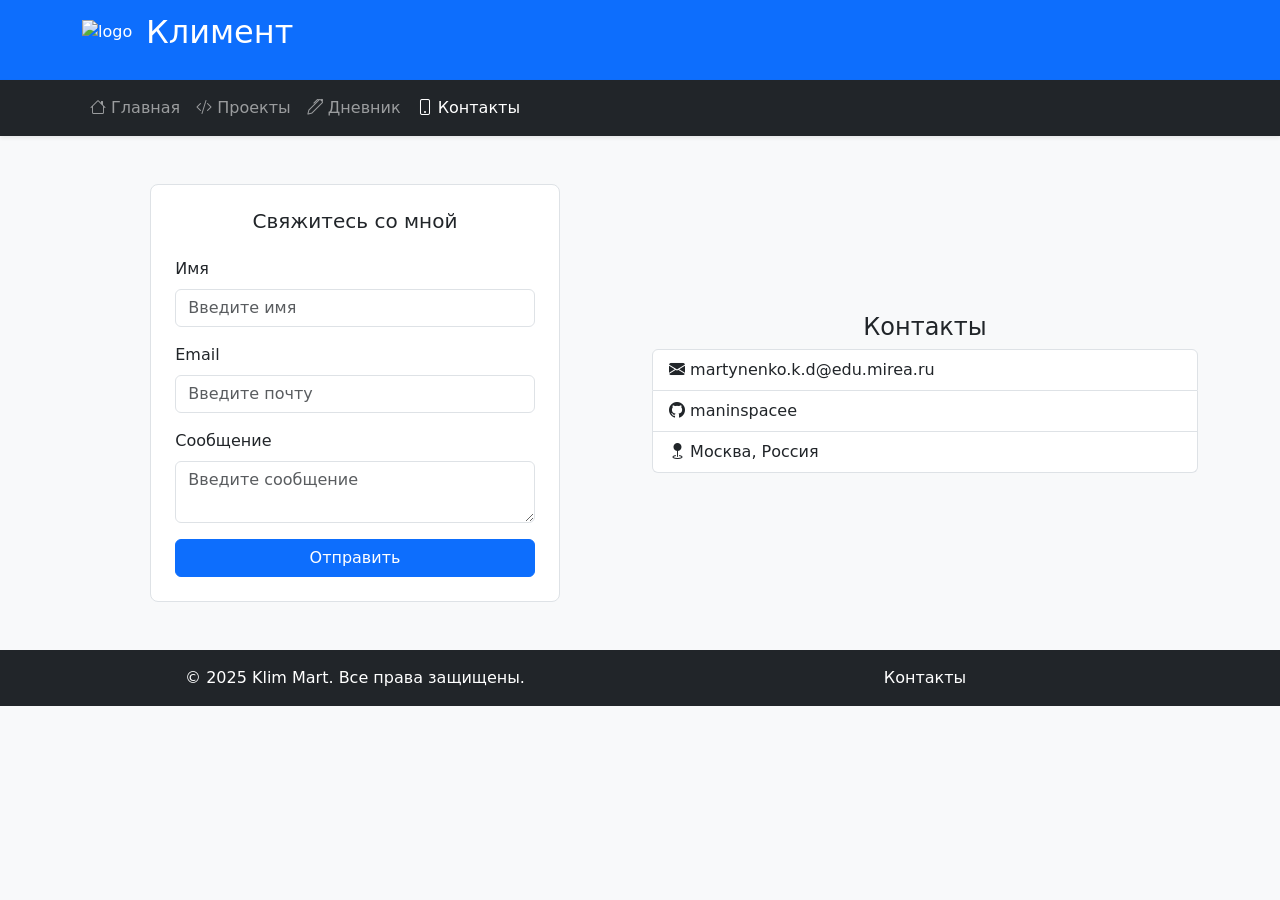
==== pages/contacts.html @ 8c6ac2b8 "Initial" ====
<!DOCTYPE html>
<html lang="en">
<head>
	<meta charset="UTF-8">
	<meta name="viewport" content="width=device-width, user-scalable=no, initial-scale=1.0, maximum-scale=1.0, minimum-scale=1.0">
	<meta http-equiv="X-UA-Compatible" content="ie=edge">
	<title>Document</title>
	<link href="https://cdn.jsdelivr.net/npm/bootstrap@5.3.2/dist/css/bootstrap.min.css" rel="stylesheet">
	<link href="https://cdn.jsdelivr.net/npm/bootstrap-icons@1.11.3/font/bootstrap-icons.css" rel="stylesheet">
	<link rel="stylesheet" href="../styles/styles.css">
</head>
<body class="bg-light">
<!-- HEADER -->
<header class="bg-primary  py-2 pattern-bg" style="height: 80px">
	<div class="container d-flex justify-content-start align-items-center">
		<a  href="#" class="text-white text-decoration-none d-flex justify-content-center align-items-center">
			<img src="../images/icons/icon.svg" alt="logo" width="64">
			<p class="fw-light fs-2 mb-0">Климент</p>
		</a>
	</div>
</header>
<!-- NAVBAR -->
<nav class="navbar navbar-expand-lg navbar-dark bg-dark shadow-sm">
	<div class="container">
		<button class="navbar-toggler" type="button" data-bs-toggle="collapse" data-bs-target="#navbarNav">
			<span class="navbar-toggler-icon"></span>
		</button>

		<div class="collapse navbar-collapse" id="navbarNav">
			<ul class="navbar-nav"> <!-- mx-auto центрирует меню -->
				<li class="nav-item">
					<a class="nav-link" href="../index.html"><i class="bi bi-house"></i> Главная</a>
				</li>
				<li class="nav-item">
					<a class="nav-link" href="projects.html"><i class="bi bi-code-slash"></i> Проекты</a>
				</li>
				<li class="nav-item">
					<a class="nav-link" href="diary.html"><i class="bi bi-pen"></i> Дневник</a>
				</li>
				<li class="nav-item">
					<a class="nav-link active" href="#"><i class="bi bi-phone"></i> Контакты</a>
				</li>
			</ul>
		</div>
	</div>
</nav>

<div class="container">

	<div class="row my-5">
		<div class="col-6 d-flex justify-content-center">
			<form class="bg-white w-75 border rounded-3 p-4 needs-validation" novalidate>
				<h5 class="text-center fw-normal mb-4">Свяжитесь со мной</h5>
				<div class="mb-3">
					<label for="nameInput" class="form-label">Имя</label>
					<input type="text" class="form-control" id="nameInput" placeholder="Введите имя" required>
					<div class="invalid-feedback">Введите имя!</div>
				</div>
				<div class="mb-3">
					<label for="emailInput" class="form-label">Email</label>
					<input type="email"
					       class="form-control"
					       id="emailInput"
					       placeholder="Введите почту"
					       required
					       pattern="^[^\s@]{3,64}@[^\s@]{3,255}\.[a-zA-Z]{2,3}$"
					>
					<div class="invalid-feedback">Введите корректную почту!</div>
				</div>
				<div class="mb-3">
					<label for="messageInput" class="form-label">Сообщение</label>
					<textarea type="text"
					          class="form-control"
					          id="messageInput"
					          placeholder="Введите сообщение"
					          required
					></textarea>
					<div class="invalid-feedback">Введите сообщение!</div>
				</div>

				<button class="btn btn-primary w-100" type="submit">Отправить</button>
			</form>
		</div>
		<div class="col-6 d-flex flex-column justify-content-center w-50">
			<h4 class="text-center">Контакты</h4>
			<ul class="list-group">
				<li class="list-group-item"><i class="bi-envelope-fill"> </i>martynenko.k.d@edu.mirea.ru</li>
				<li class="list-group-item"><i class="bi-github"> </i> maninspacee</li>
				<li class="list-group-item"><i class="bi-geo-fill"></i> Москва, Россия</li>
			</ul>
		</div>
	</div>

</div>



<!-- FOOTER -->
<footer class="bg-dark py-3">
	<div class="container">
		<div class="row text-center">
			<div class="col-md-6 text-white">
				<p class="m-0">© 2025 Klim Mart. Все права защищены.</p>
			</div>
			<div class="col-md-6 text-white">
				<a class="text-decoration-none text-white m-0" href="#">Контакты</a>
			</div>
		</div>
	</div>
</footer>
</body>
<script src="https://cdn.jsdelivr.net/npm/bootstrap@5.3.2/dist/js/bootstrap.bundle.min.js"></script>
<script src="../scripts/validation.js"></script>
</html>
---- styles/styles.css ----
.progress {
    box-shadow: rgba(0,0,0,0.15) 0 3px 5px
}
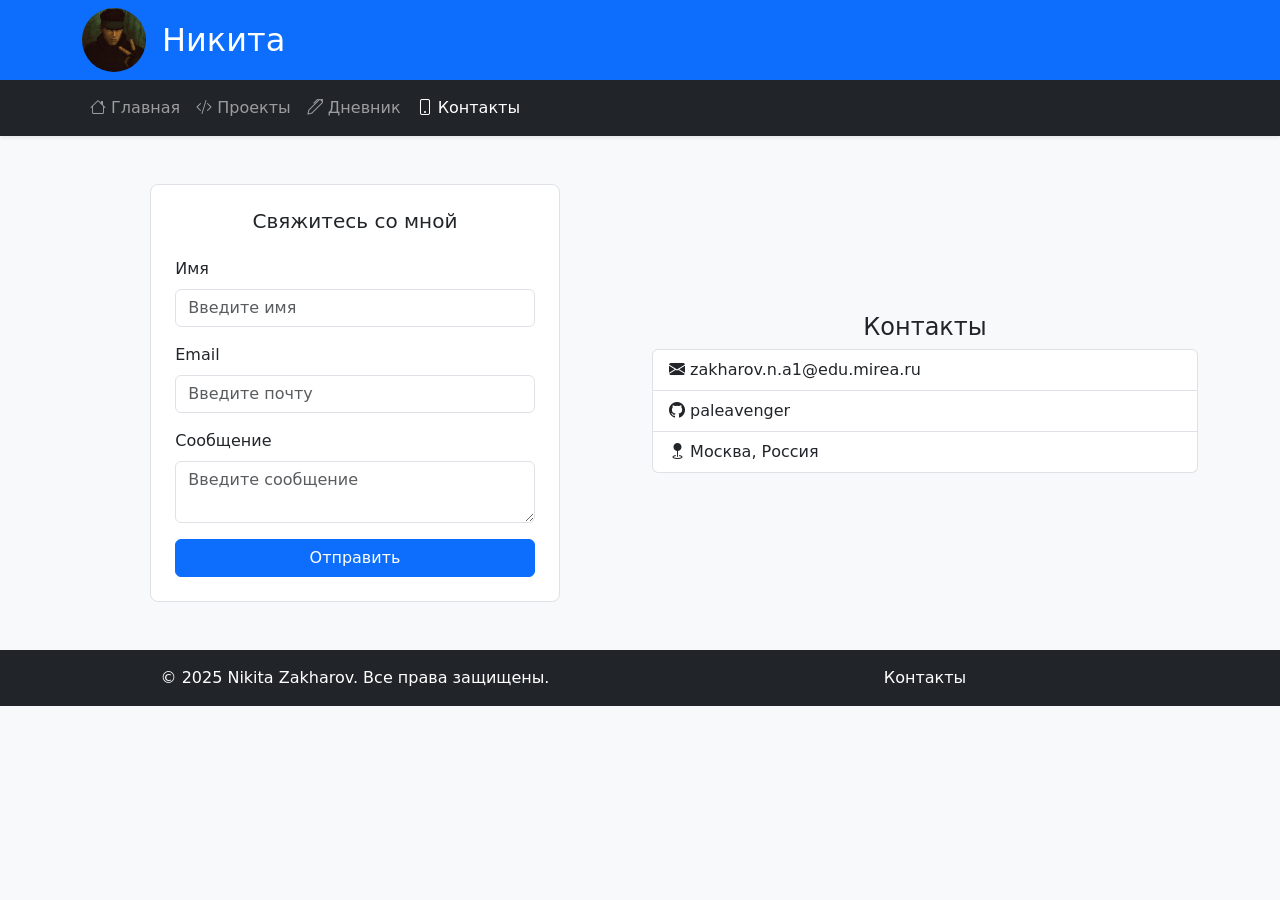
==== commit ce96ede9: "Initial" ====
--- a/pages/contacts.html
+++ b/pages/contacts.html
@@ -14,8 +14,8 @@
 <header class="bg-primary  py-2 pattern-bg" style="height: 80px">
 	<div class="container d-flex justify-content-start align-items-center">
 		<a  href="#" class="text-white text-decoration-none d-flex justify-content-center align-items-center">
-			<img src="../images/icons/icon.svg" alt="logo" width="64">
-			<p class="fw-light fs-2 mb-0">Климент</p>
+			<img src="../images/icons/snake.jpg" alt="logo" width="64" class="rounded-5">
+			<p class="fw-light fs-2 mb-0 mx-3">Никита</p>
 		</a>
 	</div>
 </header>
@@ -84,8 +84,8 @@
 		<div class="col-6 d-flex flex-column justify-content-center w-50">
 			<h4 class="text-center">Контакты</h4>
 			<ul class="list-group">
-				<li class="list-group-item"><i class="bi-envelope-fill"> </i>martynenko.k.d@edu.mirea.ru</li>
-				<li class="list-group-item"><i class="bi-github"> </i> maninspacee</li>
+				<li class="list-group-item"><i class="bi-envelope-fill"> </i>zakharov.n.a1@edu.mirea.ru</li>
+				<li class="list-group-item"><i class="bi-github"> </i> paleavenger</li>
 				<li class="list-group-item"><i class="bi-geo-fill"></i> Москва, Россия</li>
 			</ul>
 		</div>
@@ -100,7 +100,7 @@
 	<div class="container">
 		<div class="row text-center">
 			<div class="col-md-6 text-white">
-				<p class="m-0">© 2025 Klim Mart. Все права защищены.</p>
+				<p class="m-0">© 2025 Nikita Zakharov. Все права защищены.</p>
 			</div>
 			<div class="col-md-6 text-white">
 				<a class="text-decoration-none text-white m-0" href="#">Контакты</a>
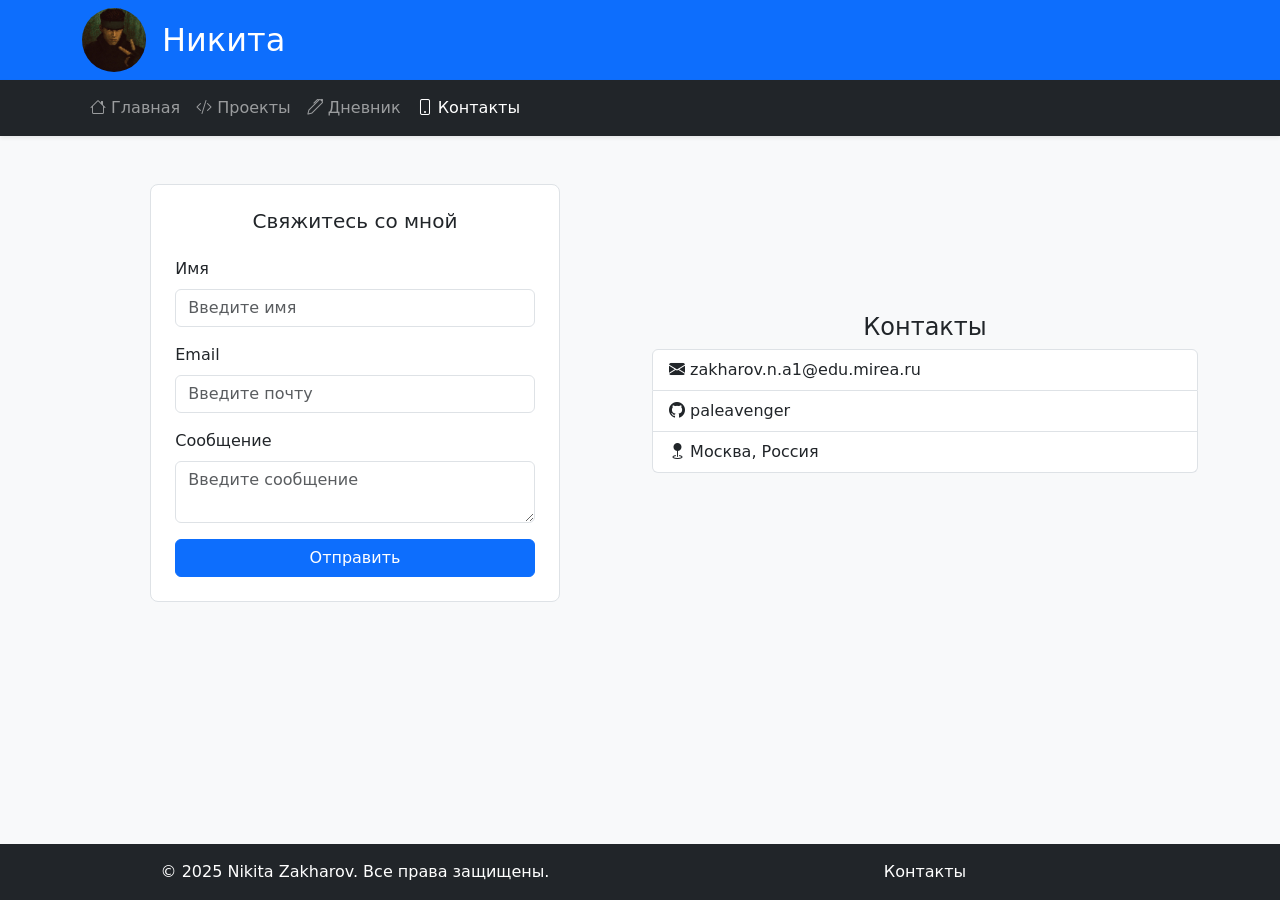
==== commit 88d2798d: "Initial" ====
--- a/pages/contacts.html
+++ b/pages/contacts.html
@@ -45,54 +45,53 @@
 	</div>
 </nav>
 
-<div class="container">
+<main>
+    <div class="container">
+        <div class="row my-5">
+            <div class="col-6 d-flex justify-content-center">
+                <form class="bg-white w-75 border rounded-3 p-4 needs-validation" novalidate>
+                    <h5 class="text-center fw-normal mb-4">Свяжитесь со мной</h5>
+                    <div class="mb-3">
+                        <label for="nameInput" class="form-label">Имя</label>
+                        <input type="text" class="form-control" id="nameInput" placeholder="Введите имя" required>
+                        <div class="invalid-feedback">Введите имя!</div>
+                    </div>
+                    <div class="mb-3">
+                        <label for="emailInput" class="form-label">Email</label>
+                        <input type="email"
+                               class="form-control"
+                               id="emailInput"
+                               placeholder="Введите почту"
+                               required
+                               pattern="^[^\s@]{3,64}@[^\s@]{3,255}\.[a-zA-Z]{2,3}$"
+                        >
+                        <div class="invalid-feedback">Введите корректную почту!</div>
+                    </div>
+                    <div class="mb-3">
+                        <label for="messageInput" class="form-label">Сообщение</label>
+                        <textarea type="text"
+                                  class="form-control"
+                                  id="messageInput"
+                                  placeholder="Введите сообщение"
+                                  required
+                        ></textarea>
+                        <div class="invalid-feedback">Введите сообщение!</div>
+                    </div>
 
-	<div class="row my-5">
-		<div class="col-6 d-flex justify-content-center">
-			<form class="bg-white w-75 border rounded-3 p-4 needs-validation" novalidate>
-				<h5 class="text-center fw-normal mb-4">Свяжитесь со мной</h5>
-				<div class="mb-3">
-					<label for="nameInput" class="form-label">Имя</label>
-					<input type="text" class="form-control" id="nameInput" placeholder="Введите имя" required>
-					<div class="invalid-feedback">Введите имя!</div>
-				</div>
-				<div class="mb-3">
-					<label for="emailInput" class="form-label">Email</label>
-					<input type="email"
-					       class="form-control"
-					       id="emailInput"
-					       placeholder="Введите почту"
-					       required
-					       pattern="^[^\s@]{3,64}@[^\s@]{3,255}\.[a-zA-Z]{2,3}$"
-					>
-					<div class="invalid-feedback">Введите корректную почту!</div>
-				</div>
-				<div class="mb-3">
-					<label for="messageInput" class="form-label">Сообщение</label>
-					<textarea type="text"
-					          class="form-control"
-					          id="messageInput"
-					          placeholder="Введите сообщение"
-					          required
-					></textarea>
-					<div class="invalid-feedback">Введите сообщение!</div>
-				</div>
-
-				<button class="btn btn-primary w-100" type="submit">Отправить</button>
-			</form>
-		</div>
-		<div class="col-6 d-flex flex-column justify-content-center w-50">
-			<h4 class="text-center">Контакты</h4>
-			<ul class="list-group">
-				<li class="list-group-item"><i class="bi-envelope-fill"> </i>zakharov.n.a1@edu.mirea.ru</li>
-				<li class="list-group-item"><i class="bi-github"> </i> paleavenger</li>
-				<li class="list-group-item"><i class="bi-geo-fill"></i> Москва, Россия</li>
-			</ul>
-		</div>
-	</div>
-
-</div>
-
+                    <button class="btn btn-primary w-100" type="submit">Отправить</button>
+                </form>
+            </div>
+            <div class="col-6 d-flex flex-column justify-content-center w-50">
+                <h4 class="text-center">Контакты</h4>
+                <ul class="list-group">
+                    <li class="list-group-item"><i class="bi-envelope-fill"> </i>zakharov.n.a1@edu.mirea.ru</li>
+                    <li class="list-group-item"><i class="bi-github"> </i> paleavenger</li>
+                    <li class="list-group-item"><i class="bi-geo-fill"></i> Москва, Россия</li>
+                </ul>
+            </div>
+        </div>
+    </div>
+</main>
 
 
 <!-- FOOTER -->
--- a/styles/styles.css
+++ b/styles/styles.css
@@ -1,3 +1,16 @@
 .progress {
     box-shadow: rgba(0,0,0,0.15) 0 3px 5px
 }
+html, body {
+    height: 100%;
+    margin: 0;
+}
+
+body {
+    display: flex;
+    flex-direction: column;
+}
+
+main {
+    flex: 1;
+}
